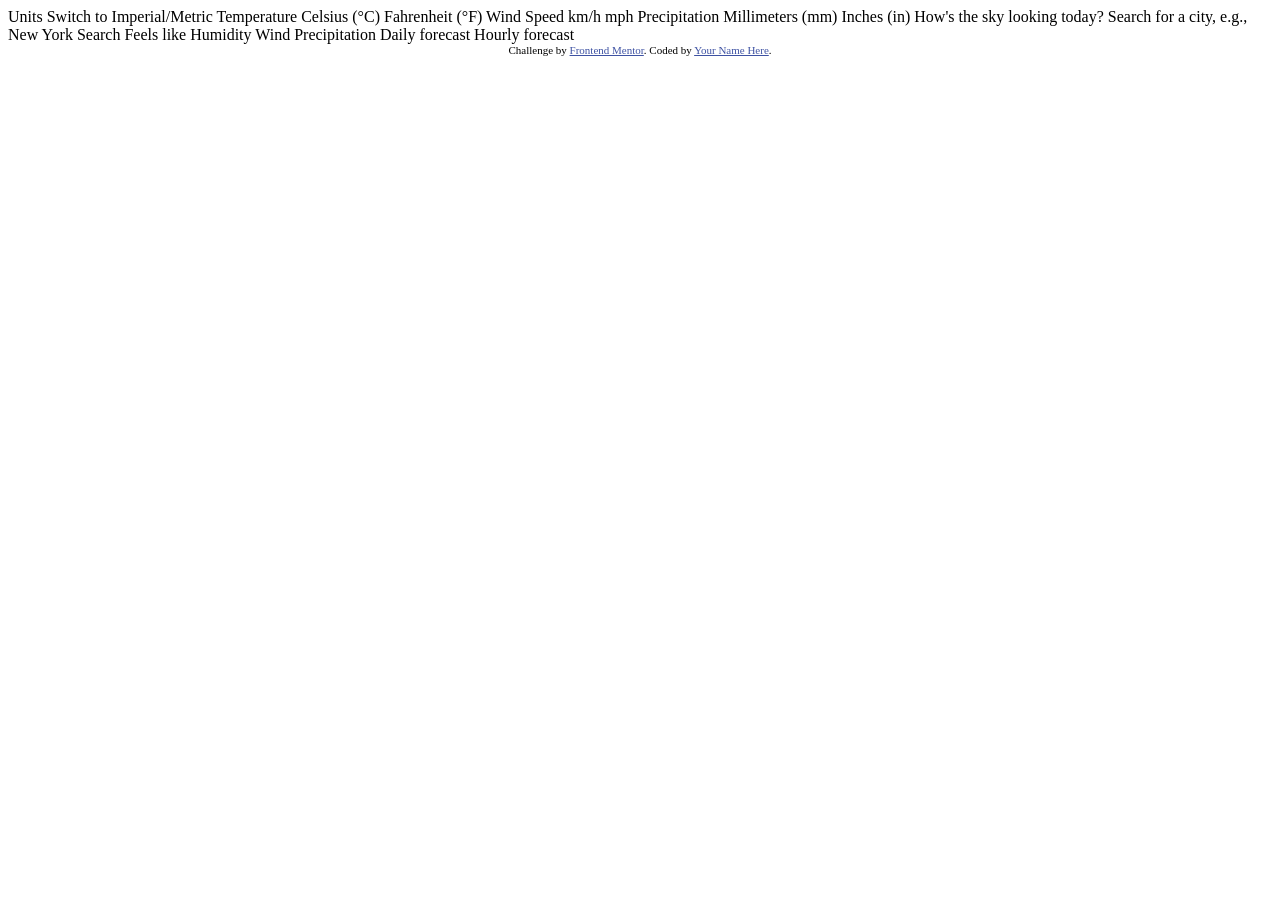
==== index.html @ cec12f30 "feat(setup): initialize challenge" ====
<!DOCTYPE html>
<html lang="en">
<head>
  <meta charset="UTF-8">
  <meta name="viewport" content="width=device-width, initial-scale=1.0"> <!-- displays site properly based on user's device -->

  <link rel="icon" type="image/png" sizes="32x32" href="./assets/images/favicon-32x32.png">
  
  <title>Frontend Mentor | Weather app</title>

  <!-- Feel free to remove these styles or customise in your own stylesheet 👍 -->
  <style>
    .attribution { font-size: 11px; text-align: center; }
    .attribution a { color: hsl(228, 45%, 44%); }
  </style>
</head>
<body>

  Units

  Switch to Imperial/Metric

  Temperature

  Celsius (°C)
  Fahrenheit (°F)

  Wind Speed

  km/h
  mph

  Precipitation

  Millimeters (mm)
  Inches (in)

  How's the sky looking today?

  Search for a city, e.g., New York
  Search

  Feels like
  <!-- Insert temperature here -->

  Humidity
  <!-- Insert humidity here -->

  Wind
  <!-- Insert wind here -->   
  
  Precipitation
  <!-- Insert precipitation here -->

  Daily forecast
  <!-- Insert daily forecast for the next 7 days here -->

  Hourly forecast
  <!-- Insert hourly forecast for the selected day here -->

  <div class="attribution">
    Challenge by <a href="https://www.frontendmentor.io?ref=challenge">Frontend Mentor</a>. 
    Coded by <a href="#">Your Name Here</a>.
  </div>
</body>
</html>
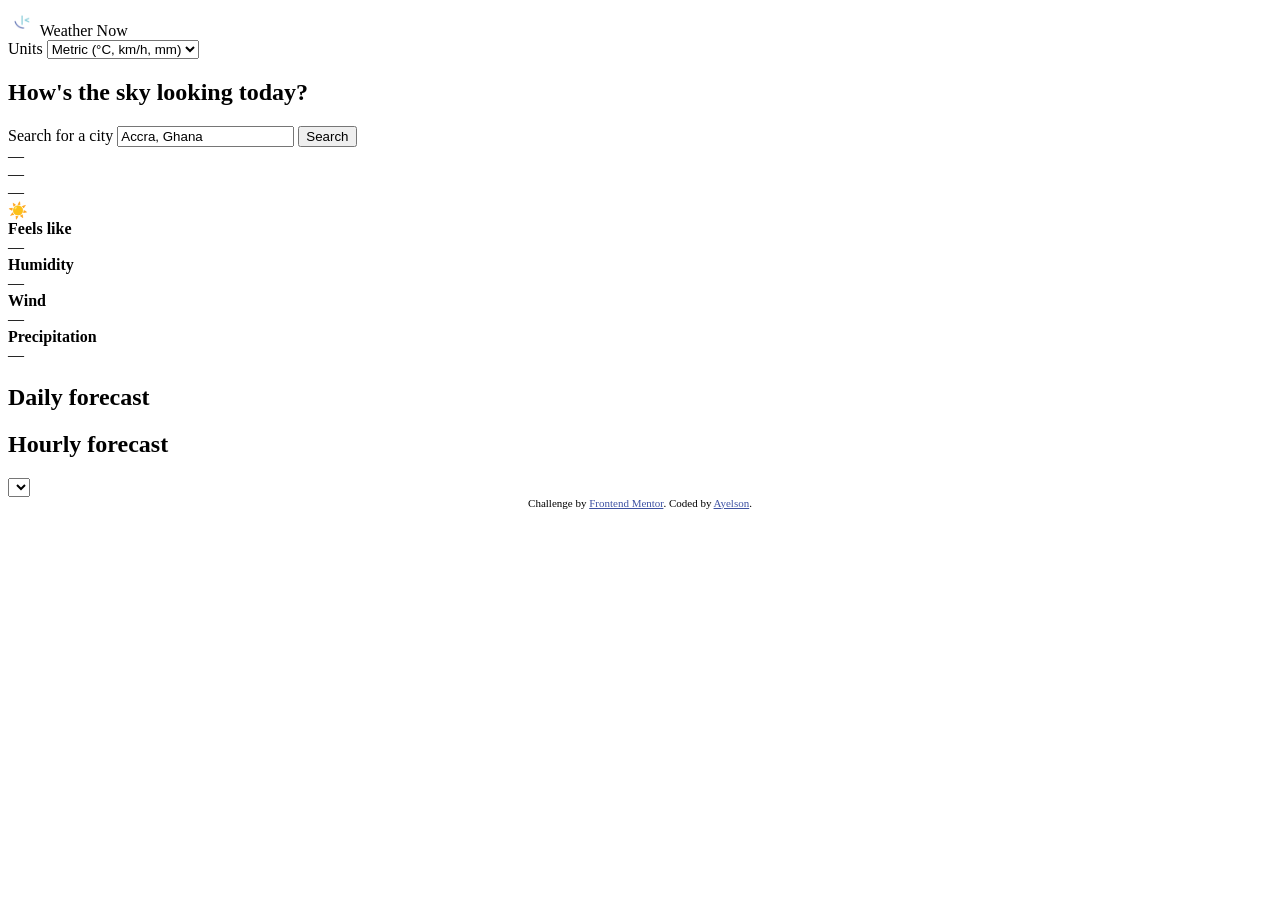
==== commit ba4151ed: "feat: set up base content + interactiveness" ====
--- a/index.html
+++ b/index.html
@@ -6,9 +6,9 @@
 
   <link rel="icon" type="image/png" sizes="32x32" href="./assets/images/favicon-32x32.png">
   
-  <title>Frontend Mentor | Weather app</title>
+  <title>Frontend Mentor - Weather app</title>
 
-  <!-- Feel free to remove these styles or customise in your own stylesheet 👍 -->
+  <link rel="stylesheet" href="styles.css">
   <style>
     .attribution { font-size: 11px; text-align: center; }
     .attribution a { color: hsl(228, 45%, 44%); }
@@ -16,51 +16,86 @@
 </head>
 <body>
 
-  Units
+</head>
+<body>
 
-  Switch to Imperial/Metric
+  <header class="site-header">
+    <div class="container header-inner">
+      <div class="brand">
+        <img src="./assets/images/favicon-32x32.png" alt="Weather logo" width="28" height="28">
+        <span class="brand-name">Weather Now</span>
+      </div>
 
-  Temperature
+      <div class="controls">
+        <label for="units" class="visually-hidden">Units</label>
+        <select id="units" aria-label="Choose units">
+          <option value="metric">Metric (°C, km/h, mm)</option>
+          <option value="imperial">Imperial (°F, mph, in)</option>
+        </select>
+      </div>
+    </div>
+  </header>
 
-  Celsius (°C)
-  Fahrenheit (°F)
+  <main class="container main-grid">
+    <section class="search-section">
+      <h1 class="page-title">How's the sky looking today?</h1>
 
-  Wind Speed
+      <form id="search-form" class="search-form" aria-label="Search for a city">
+        <label for="q" class="visually-hidden">Search for a city</label>
+        <input id="q" name="q" type="search" placeholder="Search for a place, e.g., Tamale, Ghana" required>
+        <button type="submit">Search</button>
+      </form>
 
-  km/h
-  mph
+      <div class="weather-card" id="current-card" aria-live="polite">
+        <div class="current-left">
+          <div class="location" id="current-location">—
+            <span id="location-loader" class="location-loader" aria-hidden="true" title="Locating" hidden></span>
+          </div>
+          <div class="current-date" id="current-date">—</div>
+          <div class="current-metrics">
+            <div class="temp" id="current-temp">—</div>
+            <div class="icon" id="current-icon" aria-hidden="true">☀️</div>
+          </div>
+        </div>
 
-  Precipitation
+        <div class="current-right">
+          <div class="small-metrics">
+            <div><strong>Feels like</strong><div id="feels-like">—</div></div>
+            <div><strong>Humidity</strong><div id="humidity">—</div></div>
+            <div><strong>Wind</strong><div id="wind">—</div></div>
+            <div><strong>Precipitation</strong><div id="precipitation">—</div></div>
+          </div>
+        </div>
+      </div>
 
-  Millimeters (mm)
-  Inches (in)
+      <section class="daily-forecast">
+        <h2>Daily forecast</h2>
+        <div id="daily" class="daily-grid" role="list">
+          <!--to be populated-->
+        </div>
+      </section>
+    </section>
 
-  How's the sky looking today?
+    <aside class="hourly-aside">
+      <div class="hourly-header">
+        <h2>Hourly forecast</h2>
+        <select id="hourly-day-select" aria-label="Select day for hourly forecast"></select>
+      </div>
 
-  Search for a city, e.g., New York
-  Search
+      <div id="hourly" class="hourly-list" role="list">
+        <!-- to be populated-->
+      </div>
+    </aside>
+  </main>
 
-  Feels like
-  <!-- Insert temperature here -->
+  <footer class="attribution">
+    Challenge by <a href="https://www.frontendmentor.io?ref=challenge">Frontend Mentor</a>.
+    Coded by <a href="#">Ayelson</a>.
+  </footer>
 
-  Humidity
-  <!-- Insert humidity here -->
-
-  Wind
-  <!-- Insert wind here -->   
-  
-  Precipitation
-  <!-- Insert precipitation here -->
-
-  Daily forecast
-  <!-- Insert daily forecast for the next 7 days here -->
-
-  Hourly forecast
-  <!-- Insert hourly forecast for the selected day here -->
-
-  <div class="attribution">
-    Challenge by <a href="https://www.frontendmentor.io?ref=challenge">Frontend Mentor</a>. 
-    Coded by <a href="#">Your Name Here</a>.
-  </div>
+  <script src="app.js" defer></script>
+</body>
+</html>
+</html>
 </body>
 </html>
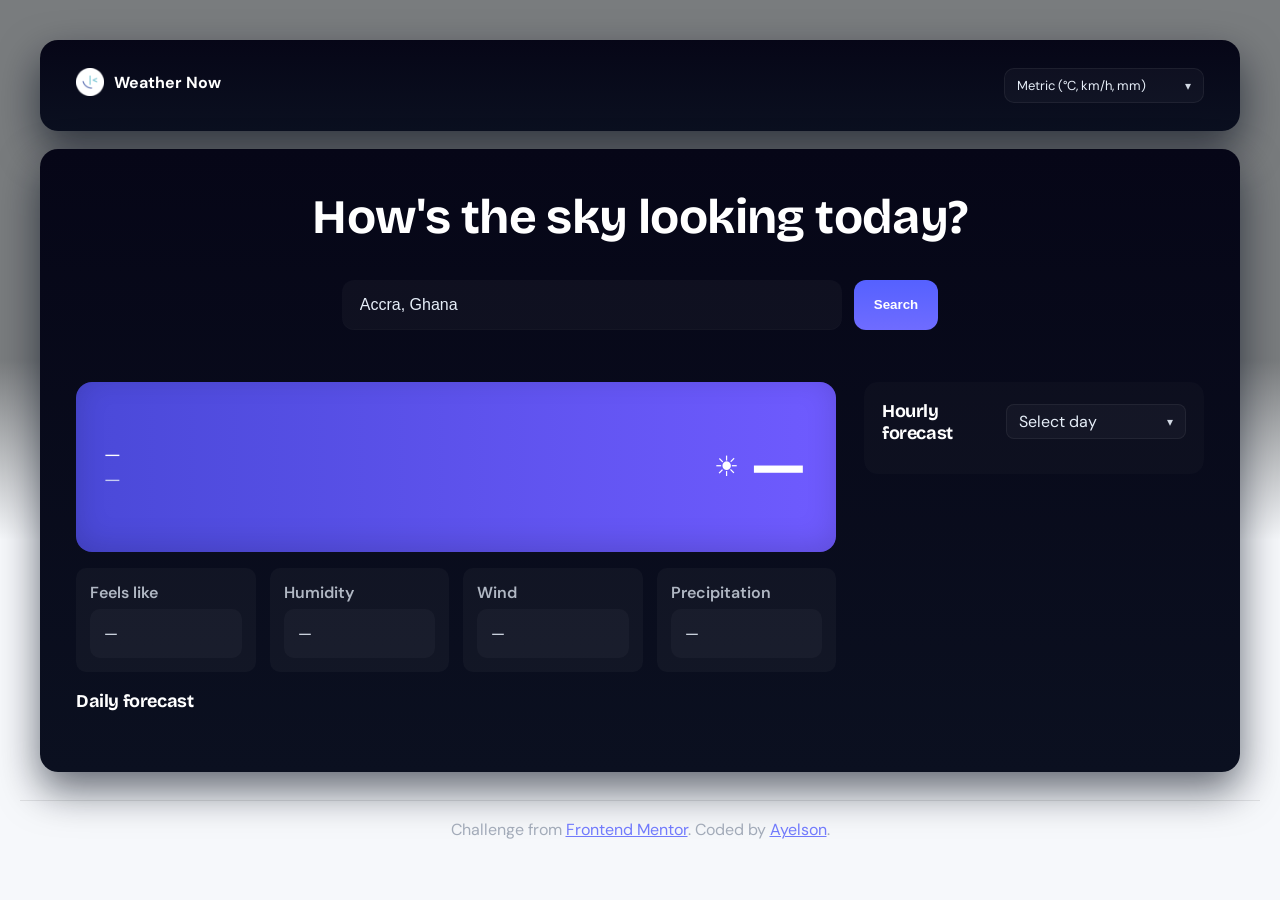
==== commit 14eb5b05: "fix: refactor stylings" ====
--- a/index.html
+++ b/index.html
@@ -9,13 +9,7 @@
   <title>Frontend Mentor - Weather app</title>
 
   <link rel="stylesheet" href="styles.css">
-  <style>
-    .attribution { font-size: 11px; text-align: center; }
-    .attribution a { color: hsl(228, 45%, 44%); }
-  </style>
-</head>
-<body>
-
+  </link>
 </head>
 <body>
 
@@ -28,7 +22,13 @@
 
       <div class="controls">
         <label for="units" class="visually-hidden">Units</label>
-        <select id="units" aria-label="Choose units">
+        <!-- Visible custom units control (dark-styled) + hidden native select for accessibility -->
+        <div id="units-custom" class="custom-select-small" role="combobox" aria-label="Choose units" aria-haspopup="listbox" aria-expanded="false" tabindex="0">
+          <span class="custom-select-label">Metric (°C, km/h, mm)</span>
+          <span class="custom-select-arrow" aria-hidden="true">▾</span>
+          <ul class="custom-select-list" role="listbox" hidden></ul>
+        </div>
+        <select id="units" aria-label="Choose units" class="visually-hidden">
           <option value="metric">Metric (°C, km/h, mm)</option>
           <option value="imperial">Imperial (°F, mph, in)</option>
         </select>
@@ -36,8 +36,8 @@
     </div>
   </header>
 
-  <main class="container main-grid">
-    <section class="search-section">
+  <main class="container">
+    <div class="top-area">
       <h1 class="page-title">How's the sky looking today?</h1>
 
       <form id="search-form" class="search-form" aria-label="Search for a city">
@@ -45,20 +45,24 @@
         <input id="q" name="q" type="search" placeholder="Search for a place, e.g., Tamale, Ghana" required>
         <button type="submit">Search</button>
       </form>
+    </div>
 
-      <div class="weather-card" id="current-card" aria-live="polite">
-        <div class="current-left">
-          <div class="location" id="current-location">—
-            <span id="location-loader" class="location-loader" aria-hidden="true" title="Locating" hidden></span>
+    <div class="content-grid">
+      <section class="left-column">
+        <div class="weather-card" id="current-card" aria-live="polite">
+          <div class="current-left">
+            <div class="location" id="current-location">—
+              <span id="location-loader" class="location-loader" aria-hidden="true" title="Locating" hidden></span>
+            </div>
+            <div class="current-date" id="current-date">—</div>
           </div>
-          <div class="current-date" id="current-date">—</div>
           <div class="current-metrics">
+            <div class="icon" id="current-icon" aria-hidden="true">☀️</div>
             <div class="temp" id="current-temp">—</div>
-            <div class="icon" id="current-icon" aria-hidden="true">☀️</div>
           </div>
         </div>
 
-        <div class="current-right">
+        <div class="current-down">
           <div class="small-metrics">
             <div><strong>Feels like</strong><div id="feels-like">—</div></div>
             <div><strong>Humidity</strong><div id="humidity">—</div></div>
@@ -66,36 +70,39 @@
             <div><strong>Precipitation</strong><div id="precipitation">—</div></div>
           </div>
         </div>
-      </div>
 
-      <section class="daily-forecast">
-        <h2>Daily forecast</h2>
-        <div id="daily" class="daily-grid" role="list">
-          <!--to be populated-->
+        <section class="daily-forecast">
+          <h2>Daily forecast</h2>
+          <div id="daily" class="daily-grid" role="list">
+            <!--to be populated-->
+          </div>
+        </section>
+      </section>
+
+      <aside class="hourly-aside">
+        <div class="hourly-header">
+          <h2>Hourly forecast</h2>
+         
+          <div id="hourly-day-custom" class="custom-select" role="combobox" aria-label="Select day for hourly forecast" aria-haspopup="listbox" aria-expanded="false" tabindex="0">
+            <span class="custom-select-label">Select day</span>
+            <span class="custom-select-arrow" aria-hidden="true">▾</span>
+            <ul class="custom-select-list" role="listbox" hidden></ul>
+          </div>
+          <select id="hourly-day-select" aria-label="Select day for hourly forecast" aria-hidden="true" class="visually-hidden"></select>
         </div>
-      </section>
-    </section>
 
-    <aside class="hourly-aside">
-      <div class="hourly-header">
-        <h2>Hourly forecast</h2>
-        <select id="hourly-day-select" aria-label="Select day for hourly forecast"></select>
-      </div>
-
-      <div id="hourly" class="hourly-list" role="list">
-        <!-- to be populated-->
-      </div>
-    </aside>
+        <div id="hourly" class="hourly-list" role="list">
+          <!-- to be populated-->
+        </div>
+      </aside>
+    </div>
   </main>
 
   <footer class="attribution">
-    Challenge by <a href="https://www.frontendmentor.io?ref=challenge">Frontend Mentor</a>.
+    Challenge from <a href="https://www.frontendmentor.io?ref=challenge">Frontend Mentor</a>.
     Coded by <a href="#">Ayelson</a>.
   </footer>
 
   <script src="app.js" defer></script>
 </body>
-</html>
-</html>
-</body>
 </html>
--- a/styles.css
+++ b/styles.css
@@ -0,0 +1,297 @@
+
+:root{
+  --bg:#0b1020;
+  --card:#0f1724;
+  --muted:#9aa3b2;
+  --accent:#636dfd;
+  --radius:12px;
+  --max-width:1200px;
+  --gap:18px;
+  --text:#e6eef8;
+}
+/* Local fonts from assets/fonts */
+@font-face {
+  font-family: 'Bricolage Grotesque';
+  src: url('./assets/fonts/Bricolage_Grotesque/BricolageGrotesque-VariableFont_opsz,wdth,wght.ttf') format('truetype');
+  font-weight: 100 900;
+  font-style: normal;
+  font-display: swap;
+}
+@font-face {
+  font-family: 'Bricolage Grotesque';
+  src: url('./assets/fonts/Bricolage_Grotesque/static/BricolageGrotesque-Bold.ttf') format('truetype');
+  font-weight: 700;
+  font-style: normal;
+  font-display: swap;
+}
+
+@font-face {
+  font-family: 'DM Sans';
+  src: url('./assets/fonts/DM_Sans/DMSans-VariableFont_opsz,wght.ttf') format('truetype');
+  font-weight: 100 900;
+  font-style: normal;
+  font-display: swap;
+}
+@font-face {
+  font-family: 'DM Sans';
+  src: url('./assets/fonts/DM_Sans/static/DMSans-Bold.ttf') format('truetype');
+  font-weight: 700;
+  font-style: normal;
+  font-display: swap;
+}
+@font-face {
+  font-family: 'DM Sans';
+  src: url('./assets/fonts/DM_Sans/static/DMSans-Medium.ttf') format('truetype');
+  font-weight: 500;
+  font-style: normal;
+  font-display: swap;
+}
+
+*{box-sizing:border-box}
+html,body{height:100%}
+
+body{
+  margin:0;
+  
+  font-family: 'DM Sans', system-ui, -apple-system, "Segoe UI", Roboto, "Helvetica Neue", Arial;
+  -webkit-font-smoothing:antialiased;
+  background: linear-gradient(180deg, #797c7e 40%, #f6f8fb 60%);
+  align-items: center;
+  justify-content: center;
+  padding: 40px 20px;
+}
+
+
+
+h1, h2, h3, .page-title {
+  font-family: 'Bricolage Grotesque', 'DM Sans', system-ui, sans-serif;
+  letter-spacing: -0.6px;
+}
+
+h1 {
+  font-size: 48px;
+  line-height: 1.02;
+  font-weight: 700;
+}
+
+h2 {
+  font-size: 18px;
+  font-weight: 700;
+  color: #ffffff;
+  letter-spacing: -0.4px;
+}
+.container{
+  max-width:var(--max-width);
+  margin:28px auto;
+  padding:0 20px;
+}
+.header-inner{display:flex;flex-direction:row;align-items:flex-start;justify-content:space-between;gap:10px}
+.brand{display:flex;gap:10px;align-items:center}
+.brand-name{font-weight:700}
+.site-header{margin:10px 0 18px}
+.location{display:inline-flex;align-items:center;gap:8px}
+.location-loader{width:14px;height:14px;border:2px solid rgba(255,255,255,0.15);border-top-color:var(--accent);border-radius:50%;display:inline-block;vertical-align:middle}
+.location-loader[hidden]{display:none}
+@keyframes spin{from{transform:rotate(0)}to{transform:rotate(360deg)}}
+.location-loader.active{animation:spin 1s linear infinite}
+.visually-hidden{position:absolute!important;height:1px;width:1px;overflow:hidden;clip:rect(1px,1px,1px,1px);white-space:nowrap}
+.main-grid{display:grid;grid-template-columns:1fr 340px;gap:var(--gap);align-items:start}
+@media(max-width:900px){.main-grid{grid-template-columns:1fr}}
+
+/* Top area (title + search) centered across the panel */
+.top-area{display:flex;flex-direction:column;align-items:center;justify-content:center;gap:18px;padding:10px 0 20px}
+.top-area .page-title{text-align:center}
+.search-form{justify-content:center}
+.search-form input{min-width:500px;max-width:700px}
+
+/* Content grid beneath the top area: left content + right hourly aside */
+.content-grid{display:grid;grid-template-columns:1fr 340px;gap:28px;align-items:start}
+.left-column{min-width:0}
+.search-section{margin-top:18px}
+.page-title{font-family:'Bricolage Grotesque', 'DM Sans', system-ui; font-size:48px;margin:6px 0 12px;letter-spacing:-0.6px;line-height:1.02;font-weight:700}
+.search-form{display:flex;gap:10px}
+.search-form input{flex:1;padding:12px;border-radius:8px;border:1px solid rgba(255,255,255,0.06);background:rgba(255,255,255,0.02);color:var(--text)}
+.search-form button{padding:12px 16px;border-radius:8px;border:none;background:var(--accent);color:white;cursor:pointer}
+.weather-card{display:flex;justify-content:space-between;padding:18px;border-radius:var(--radius);background:linear-gradient(90deg,#2b3a85 0%, #5b3cff 100%);margin-top:10px;color:white}
+.current-left{flex:1; margin-top: 2rem; font-size: larger;}
+.current-down{min-width:260px; margin-top: 1rem;}
+.current-metrics{display:flex;align-items:center;gap:10px;}
+.temp{font-size:48px;font-weight:700}
+.small-metrics{display:grid;grid-template-columns:repeat(2,1fr);gap:12px}
+.small-metrics div{background:rgba(255,255,255,0.04);padding:10px;border-radius:8px}
+.daily-forecast{margin-top:18px}
+.daily-grid{display:flex;gap:10px;overflow:auto;padding:8px 0}
+.daily-item{min-width:80px;background:rgba(255,255,255,0.03);padding:10px;border-radius:8px;text-align:center}
+.hourly-aside{margin-top:10px}
+.hourly-header{display:flex;justify-content:space-between;align-items:center}
+.hourly-list{margin-top:12px;display:flex;flex-direction:column;gap:8px;}
+.hourly-item{display:flex;justify-content:space-between;padding:10px;border-radius:8px;background:rgba(255,255,255,0.02)}
+.attribution{opacity:0.9;text-align:center;margin:28px 0;color:var(--muted); border-top:1px solid rgba(8, 8, 8, 0.1);padding-top:18px; }
+a{color:var(--accent)}
+/* responsiveness*/
+@media(max-width:480px){.temp{font-size:36px}.current-right{display:none}}
+
+
+
+.container{
+  max-width:1200px;
+  margin:0 auto;
+  background: linear-gradient(180deg,#060617 0%, #0b1020 100%);
+  border-radius:18px;
+  box-shadow: 0 18px 40px rgba(3,10,25,0.6);
+  padding:28px 36px;
+  color:var(--text);
+}
+.site-header{margin:0 0 18px}
+.brand-name{font-weight:700;color:#fff}
+
+.page-title{font-size:48px;line-height:1.02;margin:6px 0 20px;text-align:center;font-weight:700;color:#ffffff;letter-spacing:-0.6px}
+
+.search-form{display:flex;gap:12px;margin-bottom:22px}
+.search-form input{
+  padding:16px 18px;border-radius:12px;border:none;background:rgba(255,255,255,0.03);color:var(--text);font-size:16px;box-shadow: inset 0 -1px 0 rgba(255,255,255,0.02);
+}
+.search-form input::placeholder{color:rgba(230,238,248,0.45)}
+.search-form button{background:linear-gradient(180deg,#5561ff,#6f6cff);padding:12px 20px;border-radius:12px;border:none;color:white;font-weight:600}
+
+.main-grid{grid-template-columns:1fr 340px;gap:28px}
+
+.weather-card{padding:28px;border-radius:16px;background:linear-gradient(90deg,#4a49d8 0%, #6f5bff 100%);box-shadow: inset 0 -6px 30px rgba(0,0,0,0.15);min-height:170px}
+.current-left{padding-right:12px}
+.current-down{min-width:300px}
+.current-date{color:rgba(230,238,248,0.8);margin-bottom:8px}
+.temp{font-size:64px}
+.icon{font-size:28px;margin-left:8px}
+
+.small-metrics{grid-template-columns:repeat(4,1fr);gap:14px}
+.small-metrics div{background:rgba(255,255,255,0.03);padding:14px;border-radius:10px}
+.small-metrics strong{display:block;color:rgba(230,238,248,0.75);font-weight:600;margin-bottom:6px}
+
+.hourly-aside{background:rgba(255,255,255,0.02);padding:18px;border-radius:14px;color:rgba(230,238,248,0.95)}
+.hourly-header h2{margin:0;color:#fff}
+.hourly-list{max-height:360px;overflow:auto;padding-right:6px}
+.hourly-list{
+  scrollbar-width: thin; 
+  scrollbar-color: rgba(117, 117, 119, 0.95) rgba(0,0,0,0.25);
+}
+/* WebKit browsers */
+.hourly-list::-webkit-scrollbar{width:10px}
+.hourly-list::-webkit-scrollbar-track{background:rgba(0,0,0,0.18);border-radius:10px}
+.hourly-list::-webkit-scrollbar-thumb{
+  background: rgba(41, 62, 63, 0.95);
+  border-radius:10px;
+  border: 2px solid rgba(0,0,0,0.12);
+}
+.hourly-list::-webkit-scrollbar-thumb:hover{background:rgba(255,255,255,1)}
+.hourly-item{background:rgba(255,255,255,0.02);padding:12px;border-radius:10px}
+.hour-right .hour-temp{font-weight:600}
+
+.daily-grid{margin-top:16px}
+.daily-item{min-width:72px;padding:12px;border-radius:10px;background:rgba(255,255,255,0.02);box-shadow:0 6px 18px rgba(8,12,30,0.4)}
+
+/* Units select styling */
+#units{background:rgba(255,255,255,0.03);color:var(--text);border-radius:10px;padding:8px 10px;border:none}
+
+/* Modernize hourly day select to match the design (rounded, subtle border, custom caret) */
+#hourly-day-select{
+  appearance:none;
+  -webkit-appearance:none;
+  -moz-appearance:none;
+  background-color: rgba(255,255,255,0.03);
+  color: var(--text);
+  border: 1px solid rgba(255,255,255,0.06);
+  padding: 6px 36px 6px 10px;
+  border-radius: 8px;
+  font-size: 14px;
+  line-height:1;
+  cursor: pointer;
+  background-image: url("data:image/svg+xml;utf8,<svg xmlns='http://www.w3.org/2000/svg' viewBox='0 0 24 24' fill='none' stroke='%23ffffff' stroke-width='2' stroke-linecap='round' stroke-linejoin='round'><polyline points='6 9 12 15 18 9'/></svg>");
+  background-repeat: no-repeat;
+  background-position: right 10px center;
+  background-size: 14px;
+}
+#hourly-day-select:focus{outline:none;box-shadow:0 0 0 4px rgba(85,97,255,0.12);border-color:rgba(85,97,255,0.6)}
+
+/* Ensure the select sits nicely in the header */
+.hourly-header{display:flex;align-items:center;gap:12px}
+
+/* Style native dropdown options to match dark theme where supported */
+#hourly-day-select option{
+  background: linear-gradient(180deg, rgba(8,10,18,0.98), rgba(6,6,11,0.98));
+  color: var(--text);
+  padding: 8px 10px;
+}
+
+/* For WebKit browsers to ensure the select text is visible */
+#hourly-day-select{color:var(--text);-webkit-text-fill-color:var(--text)}
+
+/* On some platforms the native menu still shows a light background; apply a forced dark appearance for Windows/Chromium */
+select::-ms-expand{display:none}
+
+/* smaller screen adjustments */
+@media(max-width:900px){
+  .container{padding:20px}
+  .page-title{text-align:center;font-size:28px}
+  .main-grid{grid-template-columns:1fr}
+  .hourly-aside{order:3;margin-top:18px}
+  .weather-card{flex-direction:column}
+  .small-metrics{grid-template-columns:repeat(2,1fr);margin-top:14px}
+}
+
+/* light interactive states */
+.search-form button:hover{filter:brightness(1.05)}
+.daily-item:hover,.hourly-item:hover{transform:translateY(-4px);transition:transform .15s ease}
+
+/* accessibility: focus states */
+.search-form input:focus,.search-form button:focus,#units:focus{outline:2px solid rgba(85,97,255,0.25);outline-offset:2px}
+
+/* Custom select (visible replacement for #hourly-day-select) */
+.custom-select{
+  position: relative;
+  display: inline-flex;
+  align-items: center;
+  gap:8px;
+  background: rgba(255,255,255,0.03);
+  color: var(--text);
+  border:1px solid rgba(255,255,255,0.06);
+  padding:6px 12px;
+  border-radius:8px;
+  cursor:pointer;
+  min-width:180px;
+}
+.custom-select:focus{outline:none;box-shadow:0 0 0 4px rgba(85,97,255,0.12)}
+.custom-select-label{flex:1}
+.custom-select-arrow{font-size:12px;opacity:0.9}
+.custom-select-list{
+  position: absolute;
+  top: calc(100% + 8px);
+  left: 0;
+  right: 0;
+  background: linear-gradient(180deg, rgba(6,6,11,0.98), rgba(8,10,18,0.98));
+  color: var(--text);
+  border-radius:10px;
+  box-shadow:0 8px 30px rgba(0,0,0,0.6);
+  margin:0;padding:8px 6px;list-style:none;z-index:40;max-height:240px;overflow:auto
+}
+.custom-select-list li{
+  padding:8px 12px;border-radius:6px;color:var(--text);cursor:pointer
+}
+.custom-select-list li[aria-selected="true"],.custom-select-list li:hover{background:rgba(255,255,255,0.06)}
+
+/* Small variant for header units control */
+.custom-select-small{
+  position: relative;
+  display: inline-flex;
+  align-items: center;
+  gap:8px;
+  background: rgba(255,255,255,0.03);
+  color: var(--text);
+  border:1px solid rgba(255,255,255,0.06);
+  padding:8px 12px;
+  border-radius:10px;
+  cursor:pointer;
+  min-width:200px;
+  font-size:13px;
+}
+.custom-select-small .custom-select-arrow{font-size:12px}
+.custom-select-small .custom-select-list{top:calc(100% + 8px);right:auto;left:0;min-width:100%;}
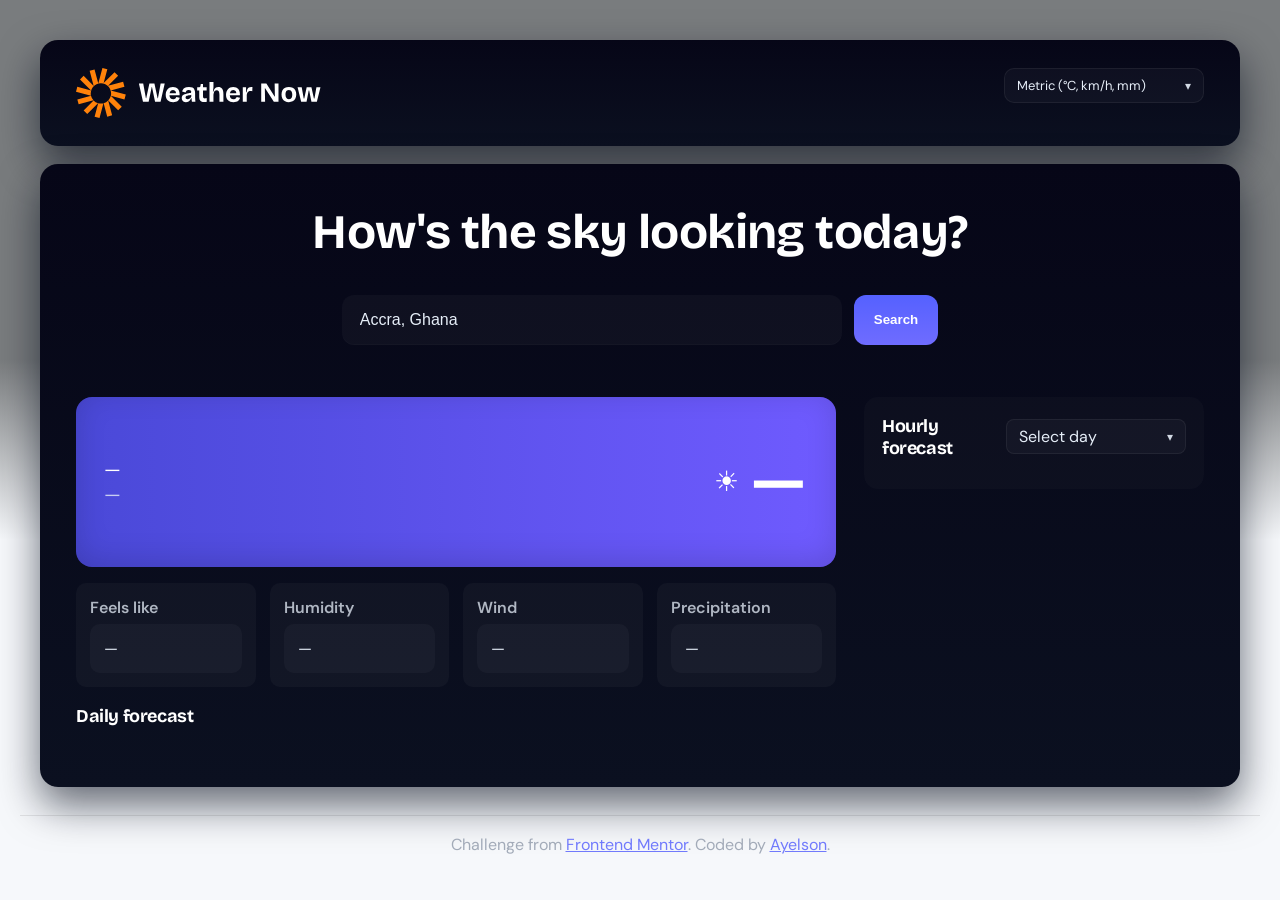
==== commit ec3fe7a3: "feat: mvp?" ====
--- a/index.html
+++ b/index.html
@@ -2,9 +2,9 @@
 <html lang="en">
 <head>
   <meta charset="UTF-8">
-  <meta name="viewport" content="width=device-width, initial-scale=1.0"> <!-- displays site properly based on user's device -->
+  <meta name="viewport" content="width=device-width, initial-scale=1.0"> <!-- displays site based on user's device -->
 
-  <link rel="icon" type="image/png" sizes="32x32" href="./assets/images/favicon-32x32.png">
+  <link rel="icon" type="image/png" sizes="32x32" href="./assets/images/logo.svg">
   
   <title>Frontend Mentor - Weather app</title>
 
@@ -16,8 +16,8 @@
   <header class="site-header">
     <div class="container header-inner">
       <div class="brand">
-        <img src="./assets/images/favicon-32x32.png" alt="Weather logo" width="28" height="28">
-        <span class="brand-name">Weather Now</span>
+        <img src="./assets/images/logo.svg" alt="Weather logo" width="" height="50">
+      
       </div>
 
       <div class="controls">
--- a/styles.css
+++ b/styles.css
@@ -1,3 +1,4 @@
+.daily-item{position:relative}
 
 :root{
   --bg:#0b1020;
@@ -59,6 +60,8 @@
   align-items: center;
   justify-content: center;
   padding: 40px 20px;
+  /* ensure the viewport does not compress the UI below 900px */
+  min-width: 900px;
 }
 
 
@@ -120,7 +123,7 @@
 .small-metrics{display:grid;grid-template-columns:repeat(2,1fr);gap:12px}
 .small-metrics div{background:rgba(255,255,255,0.04);padding:10px;border-radius:8px}
 .daily-forecast{margin-top:18px}
-.daily-grid{display:flex;gap:10px;overflow:auto;padding:8px 0}
+.daily-grid{display:flex;gap:10px;overflow-x:auto;overflow-y:visible;padding:8px 0}
 .daily-item{min-width:80px;background:rgba(255,255,255,0.03);padding:10px;border-radius:8px;text-align:center}
 .hourly-aside{margin-top:10px}
 .hourly-header{display:flex;justify-content:space-between;align-items:center}
@@ -140,6 +143,8 @@
   border-radius:18px;
   box-shadow: 0 18px 40px rgba(3,10,25,0.6);
   padding:28px 36px;
+  /* prevent the main panel from shrinking under 900px */
+  min-width: 900px;
   color:var(--text);
 }
 .site-header{margin:0 0 18px}
@@ -156,7 +161,7 @@
 
 .main-grid{grid-template-columns:1fr 340px;gap:28px}
 
-.weather-card{padding:28px;border-radius:16px;background:linear-gradient(90deg,#4a49d8 0%, #6f5bff 100%);box-shadow: inset 0 -6px 30px rgba(0,0,0,0.15);min-height:170px}
+.weather-card{padding:28px;justify-content: space-between;border-radius:16px;background:linear-gradient(90deg,#4a49d8 0%, #6f5bff 100%);box-shadow: inset 0 -6px 30px rgba(0,0,0,0.15);min-height:170px}
 .current-left{padding-right:12px}
 .current-down{min-width:300px}
 .current-date{color:rgba(230,238,248,0.8);margin-bottom:8px}
@@ -188,6 +193,39 @@
 
 .daily-grid{margin-top:16px}
 .daily-item{min-width:72px;padding:12px;border-radius:10px;background:rgba(255,255,255,0.02);box-shadow:0 6px 18px rgba(8,12,30,0.4)}
+.daily-item:focus{z-index:40}
+/* Tooltip for each daily tile */
+.daily-tooltip{
+  position:absolute;
+  bottom:110%;
+  left:50%;
+  transform:translateX(-50%) translateY(6px);
+  background: rgba(6,6,11,0.95);
+  color:var(--text);
+  padding:6px 8px;
+  font-size:12px;
+  border-radius:8px;
+  white-space:nowrap;
+  opacity:0;
+  pointer-events:none;
+  transition:opacity .12s ease, transform .12s ease;
+  z-index:30;
+}
+.daily-tooltip::after{
+  content:'';
+  position:absolute;
+  top:100%;
+  left:50%;
+  transform:translateX(-50%);
+  border-width:6px;
+  border-style:solid;
+  border-color: rgba(6,6,11,0.95) transparent transparent transparent;
+}
+.daily-item:focus .daily-tooltip, .daily-item:hover .daily-tooltip{
+  opacity:1;
+  transform:translateX(-50%) translateY(0);
+  pointer-events:auto;
+}
 
 /* Units select styling */
 #units{background:rgba(255,255,255,0.03);color:var(--text);border-radius:10px;padding:8px 10px;border:none}
@@ -295,3 +333,50 @@
 }
 .custom-select-small .custom-select-arrow{font-size:12px}
 .custom-select-small .custom-select-list{top:calc(100% + 8px);right:auto;left:0;min-width:100%;}
+
+/* Responsive adjustments */
+@media (max-width: 900px) {
+  /* Stack the content under the top area */
+  .content-grid { grid-template-columns: 1fr; gap: 20px; }
+  .hourly-aside { order: 3; margin-top: 12px; }
+  .left-column { order: 1; }
+  .top-area { padding: 8px 0 16px; }
+
+  /* Make search fit nicely */
+  .search-form { flex-direction: row; gap: 8px; }
+  .search-form input { max-width: 520px; width: 100%; }
+
+  /* Reduce some card paddings and font sizes */
+  .weather-card { padding: 20px; }
+  .temp { font-size: 48px; }
+  .page-title { font-size: 32px; }
+
+  /* Metric grid becomes two columns earlier */
+  .small-metrics { grid-template-columns: repeat(2, 1fr); gap: 10px; }
+
+  /* Smaller daily items and allow horizontal scroll */
+  .daily-grid { gap: 8px; padding-bottom: 8px; }
+  .daily-item { min-width: 64px; padding: 10px; }
+
+  /* Hourly list slightly shorter on mobile */
+  .hourly-list { max-height: 260px; }
+}
+
+@media (max-width: 480px) {
+  /* Stack search elements and tighten spacing */
+  .top-area { gap: 12px; padding: 8px 0 12px; }
+  .page-title { font-size: 22px; }
+  .search-form { flex-direction: column; align-items: stretch; }
+  .search-form button { width: 100%; }
+
+  /* Card and typography reductions */
+  .weather-card { padding: 16px; border-radius: 12px; }
+  .temp { font-size: 40px; }
+  .small-metrics { grid-template-columns: repeat(2, 1fr); gap: 8px; }
+
+  /* Daily items smaller */
+  .daily-item { min-width: 56px; padding: 8px; }
+
+  /* Hourly list reasonable height on small phones */
+  .hourly-list { max-height: 220px; }
+}
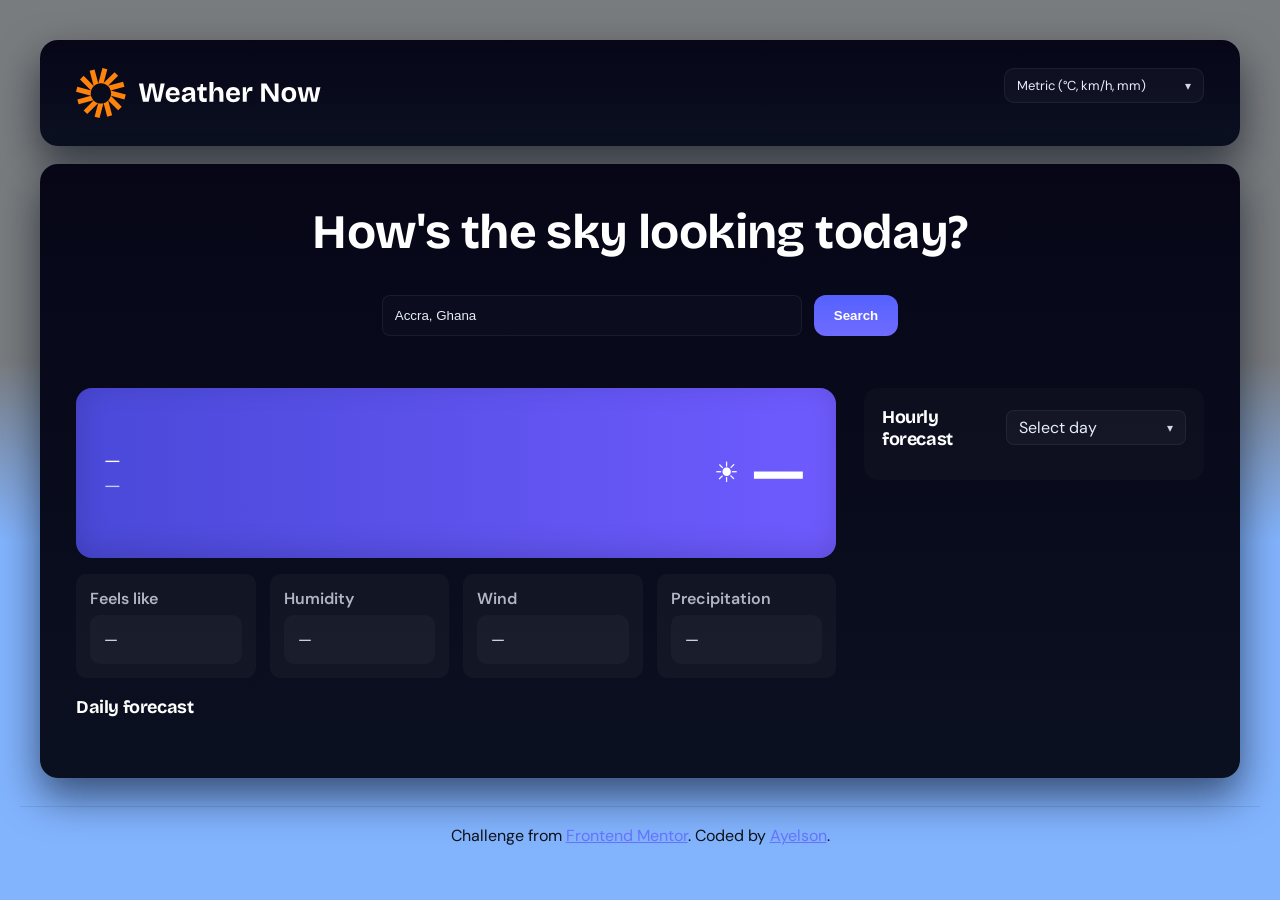
==== commit 1b2e3aec: "fix(mvp)" ====
--- a/index.html
+++ b/index.html
@@ -45,6 +45,9 @@
         <input id="q" name="q" type="search" placeholder="Search for a place, e.g., Tamale, Ghana" required>
         <button type="submit">Search</button>
       </form>
+      <!-- Container for showing multiple search results or a no-results message -->
+      <div id="search-results" class="search-results" hidden aria-live="polite"></div>
+      <div id="no-results" class="no-results" hidden aria-hidden="true">No search result found!</div>
     </div>
 
     <div class="content-grid">
--- a/styles.css
+++ b/styles.css
@@ -56,12 +56,10 @@
   
   font-family: 'DM Sans', system-ui, -apple-system, "Segoe UI", Roboto, "Helvetica Neue", Arial;
   -webkit-font-smoothing:antialiased;
-  background: linear-gradient(180deg, #797c7e 40%, #f6f8fb 60%);
+  background: linear-gradient(180deg, #797c7e 40%, #82b3fd 60%);
   align-items: center;
   justify-content: center;
   padding: 40px 20px;
-  /* ensure the viewport does not compress the UI below 900px */
-  min-width: 900px;
 }
 
 
@@ -99,13 +97,16 @@
 .location-loader.active{animation:spin 1s linear infinite}
 .visually-hidden{position:absolute!important;height:1px;width:1px;overflow:hidden;clip:rect(1px,1px,1px,1px);white-space:nowrap}
 .main-grid{display:grid;grid-template-columns:1fr 340px;gap:var(--gap);align-items:start}
-@media(max-width:900px){.main-grid{grid-template-columns:1fr}}
+@media(max-width:900px){.main-grid{grid-template-columns:1fr};}
 
 /* Top area (title + search) centered across the panel */
 .top-area{display:flex;flex-direction:column;align-items:center;justify-content:center;gap:18px;padding:10px 0 20px}
 .top-area .page-title{text-align:center}
 .search-form{justify-content:center}
-.search-form input{min-width:500px;max-width:700px}
+
+/* Ensure suggestion list can be positioned relative to the top area */
+.top-area{position:relative}
+
 
 /* Content grid beneath the top area: left content + right hourly aside */
 .content-grid{display:grid;grid-template-columns:1fr 340px;gap:28px;align-items:start}
@@ -113,7 +114,7 @@
 .search-section{margin-top:18px}
 .page-title{font-family:'Bricolage Grotesque', 'DM Sans', system-ui; font-size:48px;margin:6px 0 12px;letter-spacing:-0.6px;line-height:1.02;font-weight:700}
 .search-form{display:flex;gap:10px}
-.search-form input{flex:1;padding:12px;border-radius:8px;border:1px solid rgba(255,255,255,0.06);background:rgba(255,255,255,0.02);color:var(--text)}
+.search-form input{flex:1;padding:12px;border-radius:8px;border:1px solid rgba(255,255,255,0.06);background:rgba(255,255,255,0.02);color:var(--text);max-width:auto}
 .search-form button{padding:12px 16px;border-radius:8px;border:none;background:var(--accent);color:white;cursor:pointer}
 .weather-card{display:flex;justify-content:space-between;padding:18px;border-radius:var(--radius);background:linear-gradient(90deg,#2b3a85 0%, #5b3cff 100%);margin-top:10px;color:white}
 .current-left{flex:1; margin-top: 2rem; font-size: larger;}
@@ -129,13 +130,9 @@
 .hourly-header{display:flex;justify-content:space-between;align-items:center}
 .hourly-list{margin-top:12px;display:flex;flex-direction:column;gap:8px;}
 .hourly-item{display:flex;justify-content:space-between;padding:10px;border-radius:8px;background:rgba(255,255,255,0.02)}
-.attribution{opacity:0.9;text-align:center;margin:28px 0;color:var(--muted); border-top:1px solid rgba(8, 8, 8, 0.1);padding-top:18px; }
+.attribution{opacity:0.9;text-align:center;margin:28px 0;color:black; border-top:1px solid rgba(8, 8, 8, 0.1);padding-top:18px; }
 a{color:var(--accent)}
 /* responsiveness*/
-@media(max-width:480px){.temp{font-size:36px}.current-right{display:none}}
-
-
-
 .container{
   max-width:1200px;
   margin:0 auto;
@@ -143,8 +140,6 @@
   border-radius:18px;
   box-shadow: 0 18px 40px rgba(3,10,25,0.6);
   padding:28px 36px;
-  /* prevent the main panel from shrinking under 900px */
-  min-width: 900px;
   color:var(--text);
 }
 .site-header{margin:0 0 18px}
@@ -153,9 +148,6 @@
 .page-title{font-size:48px;line-height:1.02;margin:6px 0 20px;text-align:center;font-weight:700;color:#ffffff;letter-spacing:-0.6px}
 
 .search-form{display:flex;gap:12px;margin-bottom:22px}
-.search-form input{
-  padding:16px 18px;border-radius:12px;border:none;background:rgba(255,255,255,0.03);color:var(--text);font-size:16px;box-shadow: inset 0 -1px 0 rgba(255,255,255,0.02);
-}
 .search-form input::placeholder{color:rgba(230,238,248,0.45)}
 .search-form button{background:linear-gradient(180deg,#5561ff,#6f6cff);padding:12px 20px;border-radius:12px;border:none;color:white;font-weight:600}
 
@@ -194,6 +186,33 @@
 .daily-grid{margin-top:16px}
 .daily-item{min-width:72px;padding:12px;border-radius:10px;background:rgba(255,255,255,0.02);box-shadow:0 6px 18px rgba(8,12,30,0.4)}
 .daily-item:focus{z-index:40}
+/* make focus visible for keyboard users */
+.daily-item:focus, .hourly-item:focus, .custom-select-list li:focus {
+  outline: 3px solid rgba(99,109,253,0.18);
+  outline-offset: 4px;
+  transform: translateY(-4px);
+}
+
+/* Search results and no-results styling */
+.search-results{
+  position: absolute;
+  top: calc(100% + 12px);
+  left: 50%;
+  transform: translateX(-50%);
+  z-index: 60;
+  width: min(70%, 700px);
+  max-width: 95%;
+  color:var(--text);
+}
+.search-results-list{list-style:none;margin:0;padding:6px;border-radius:10px;background: linear-gradient(180deg, rgba(6,6,11,0.98), rgba(12,12,20,0.98));box-shadow:0 8px 30px rgba(0,0,0,0.6);width:100%;border:1px solid rgba(255,255,255,0.04)}
+.search-result-item{padding:10px 12px;border-bottom:1px solid rgba(255,255,255,0.03);cursor:pointer}
+.search-result-item:last-child{border-bottom:none}
+.search-result-item:hover,.search-result-item:focus{background:rgba(255,255,255,0.04);outline:none}
+.no-results{max-width:700px;margin:12px auto;color:var(--text);text-align:center;font-weight:600}
+
+/* Hourly item icon styling */
+.hour-left{display:flex;align-items:center;gap:10px}
+.hour-icon{font-size:18px;color:var(--text);opacity:0.95}
 /* Tooltip for each daily tile */
 .daily-tooltip{
   position:absolute;
@@ -229,8 +248,6 @@
 
 /* Units select styling */
 #units{background:rgba(255,255,255,0.03);color:var(--text);border-radius:10px;padding:8px 10px;border:none}
-
-/* Modernize hourly day select to match the design (rounded, subtle border, custom caret) */
 #hourly-day-select{
   appearance:none;
   -webkit-appearance:none;
@@ -253,7 +270,6 @@
 /* Ensure the select sits nicely in the header */
 .hourly-header{display:flex;align-items:center;gap:12px}
 
-/* Style native dropdown options to match dark theme where supported */
 #hourly-day-select option{
   background: linear-gradient(180deg, rgba(8,10,18,0.98), rgba(6,6,11,0.98));
   color: var(--text);
@@ -263,7 +279,6 @@
 /* For WebKit browsers to ensure the select text is visible */
 #hourly-day-select{color:var(--text);-webkit-text-fill-color:var(--text)}
 
-/* On some platforms the native menu still shows a light background; apply a forced dark appearance for Windows/Chromium */
 select::-ms-expand{display:none}
 
 /* smaller screen adjustments */
@@ -276,14 +291,18 @@
   .small-metrics{grid-template-columns:repeat(2,1fr);margin-top:14px}
 }
 
-/* light interactive states */
+
+@media (min-width: 1000px) {
+  .top-area .search-form { justify-content: center; }
+  .search-form input { width: 70%; max-width: 900px; min-width: 420px; }
+}
+
+
 .search-form button:hover{filter:brightness(1.05)}
 .daily-item:hover,.hourly-item:hover{transform:translateY(-4px);transition:transform .15s ease}
 
-/* accessibility: focus states */
 .search-form input:focus,.search-form button:focus,#units:focus{outline:2px solid rgba(85,97,255,0.25);outline-offset:2px}
 
-/* Custom select (visible replacement for #hourly-day-select) */
 .custom-select{
   position: relative;
   display: inline-flex;
@@ -316,7 +335,7 @@
 }
 .custom-select-list li[aria-selected="true"],.custom-select-list li:hover{background:rgba(255,255,255,0.06)}
 
-/* Small variant for header units control */
+
 .custom-select-small{
   position: relative;
   display: inline-flex;
@@ -341,42 +360,40 @@
   .hourly-aside { order: 3; margin-top: 12px; }
   .left-column { order: 1; }
   .top-area { padding: 8px 0 16px; }
-
-  /* Make search fit nicely */
   .search-form { flex-direction: row; gap: 8px; }
   .search-form input { max-width: 520px; width: 100%; }
-
-  /* Reduce some card paddings and font sizes */
   .weather-card { padding: 20px; }
   .temp { font-size: 48px; }
   .page-title { font-size: 32px; }
-
-  /* Metric grid becomes two columns earlier */
   .small-metrics { grid-template-columns: repeat(2, 1fr); gap: 10px; }
 
-  /* Smaller daily items and allow horizontal scroll */
   .daily-grid { gap: 8px; padding-bottom: 8px; }
   .daily-item { min-width: 64px; padding: 10px; }
-
-  /* Hourly list slightly shorter on mobile */
   .hourly-list { max-height: 260px; }
 }
 
-@media (max-width: 480px) {
+@media (max-width: 500px) {
   /* Stack search elements and tighten spacing */
   .top-area { gap: 12px; padding: 8px 0 12px; }
   .page-title { font-size: 22px; }
   .search-form { flex-direction: column; align-items: stretch; }
-  .search-form button { width: 100%; }
-
-  /* Card and typography reductions */
-  .weather-card { padding: 16px; border-radius: 12px; }
+  .search-form input { width: 100%; max-width: none; align-self: center; }
+  .search-form button { width: 60%; align-self: center; }
+
+  .weather-card { padding: 16px; border-radius: 12px; display:flex; flex-direction:row; }
   .temp { font-size: 40px; }
   .small-metrics { grid-template-columns: repeat(2, 1fr); gap: 8px; }
 
-  /* Daily items smaller */
   .daily-item { min-width: 56px; padding: 8px; }
 
-  /* Hourly list reasonable height on small phones */
   .hourly-list { max-height: 220px; }
-}
+
+  /* Collapse the header units control to an icon-only button on very small screens */
+  .custom-select-small{min-width:44px;width:44px;padding:8px;border-radius:10px}
+  .custom-select-small .custom-select-label{display:none}
+  .custom-select-small .custom-select-arrow{font-size:14px;margin:0;}
+  .custom-select-small .custom-select-list{left:auto;right:0;min-width:160px}
+  .attribution{margin-bottom:2rem}
+  
+}
+@media(max-width:900px){.temp{font-size:36px}.current-right{display:none};.attribution{margin-bottom:2rem}}
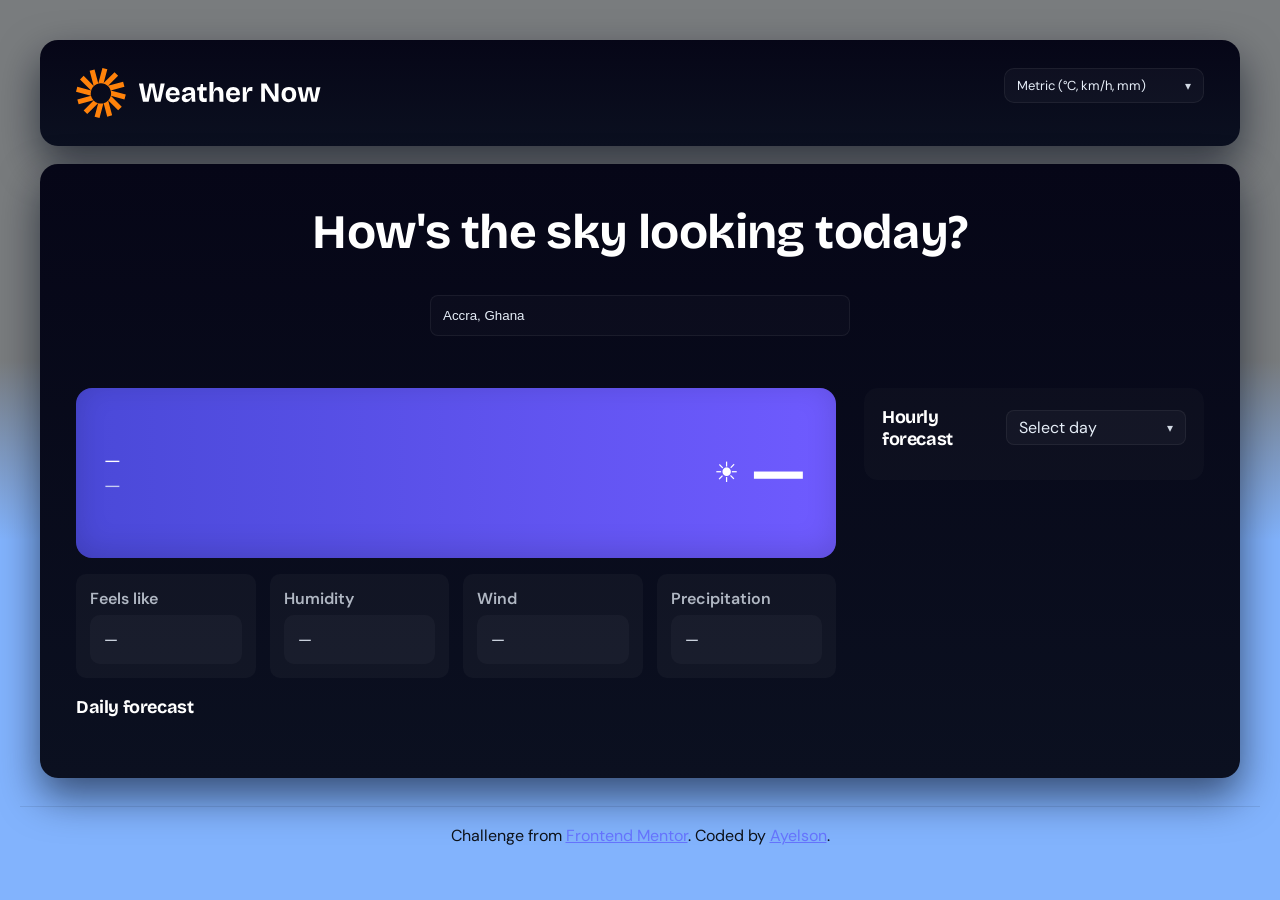
==== commit f97c8286: "feat: add offline mode + notice" ====
--- a/index.html
+++ b/index.html
@@ -43,7 +43,6 @@
       <form id="search-form" class="search-form" aria-label="Search for a city">
         <label for="q" class="visually-hidden">Search for a city</label>
         <input id="q" name="q" type="search" placeholder="Search for a place, e.g., Tamale, Ghana" required>
-        <button type="submit">Search</button>
       </form>
       <!-- Container for showing multiple search results or a no-results message -->
       <div id="search-results" class="search-results" hidden aria-live="polite"></div>
